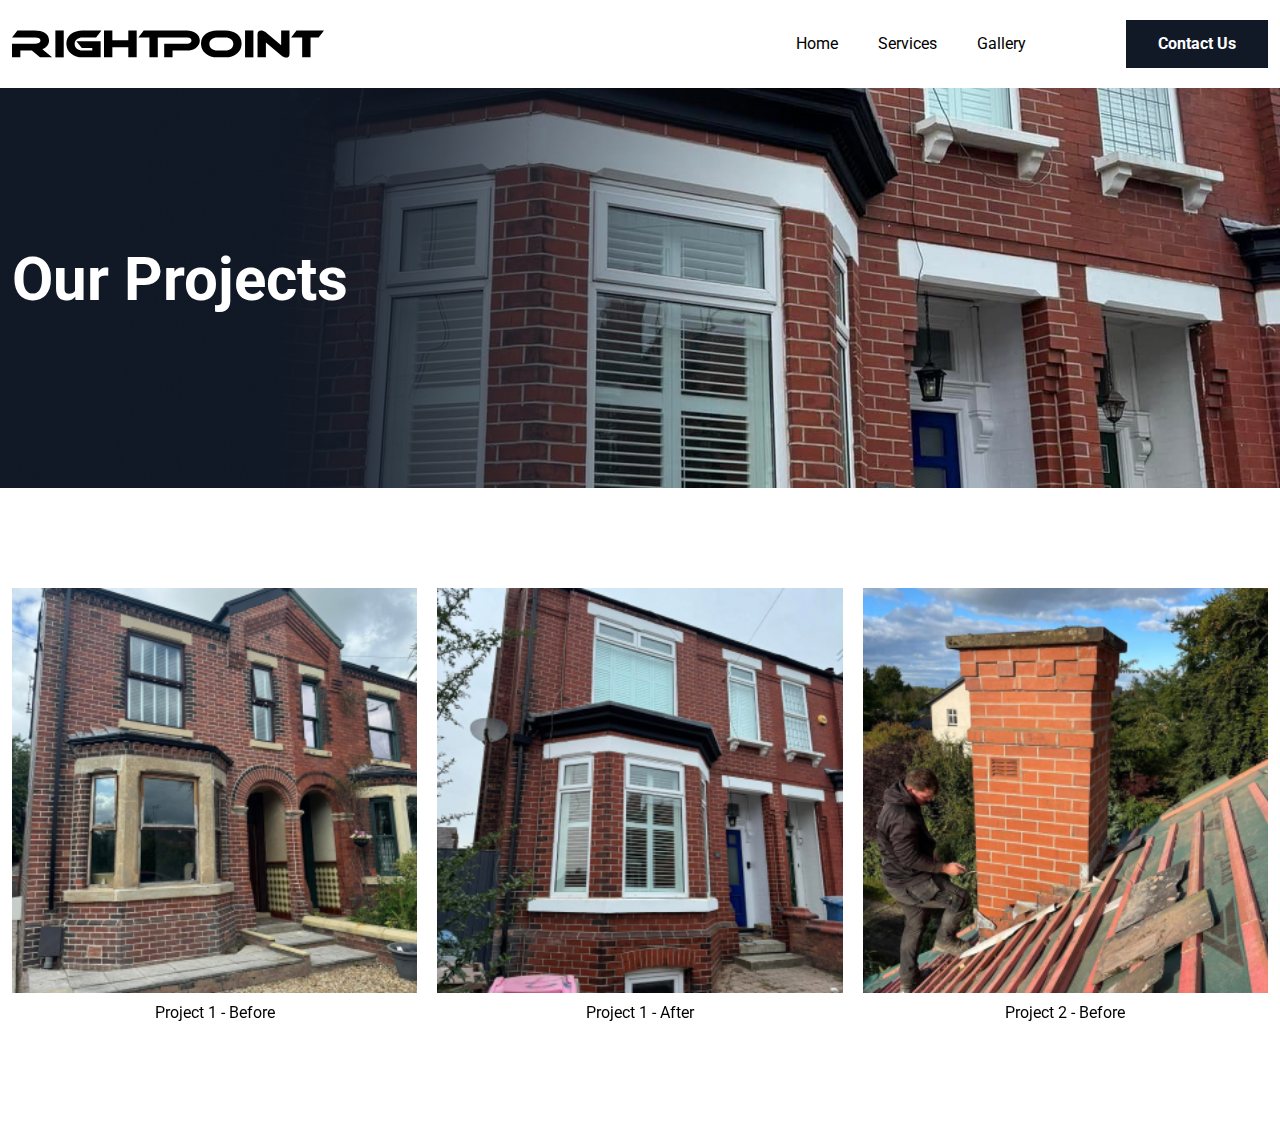
==== gallery.html @ 7f1205d9 "Added gallery page" ====
<!DOCTYPE html>
<html lang="en">

<head>
  <link rel="preconnect" href="https://fonts.googleapis.com">
  <link rel="preconnect" href="https://fonts.gstatic.com" crossorigin>
  <link href="https://fonts.googleapis.com/css2?family=Roboto:wght@400;700&display=swap" rel="stylesheet">

  <meta charset="UTF-8">
  <meta name="viewport" content="width=device-width, initial-scale=1.0">
  <link rel="stylesheet" href="https://cdn.jsdelivr.net/npm/swiper@11/swiper-bundle.min.css" />
  <link href="./output.css" rel="stylesheet">
  <title>Rightpoint</title>
</head>

<body>
  <header class="sticky top-0 bg-white">
    <div class="flex flex-col gap-y-5 md:flex-row justify-between items-center container py-5">
      <div>
        <svg width="312" height="28" viewBox="0 0 312 28" fill="none" xmlns="http://www.w3.org/2000/svg">
          <path
            d="M35.2617 15.734C36.4423 14.2051 37.0328 12.4959 37.0328 10.6058C37.0328 7.24973 35.5658 4.66408 32.6324 2.84879C30.0217 1.25852 26.6154 0.462307 22.414 0.462307H5.44528L0 7.39886H23.1971C26.7029 7.39886 28.4552 8.45616 28.4552 10.5697C28.4552 11.6518 27.8708 12.469 26.7029 13.0224C25.7824 13.4504 24.6141 13.6641 23.1971 13.6641H0V27.351H8.35422V20.6011H19.8407L27.9709 27.351H40.0911L30.3575 19.2586C32.4459 18.4376 34.0805 17.2634 35.2617 15.734Z"
            fill="black" />
          <path d="M43.3729 27.351H51.7269V0.462307H43.3729V27.351Z" fill="black" />
          <path
            d="M64.9104 9.2502C66.4145 8.01578 68.3095 7.39886 70.5974 7.39886H84.098L89.4685 0.462307H70.5974C65.8482 0.462307 61.9576 1.68056 58.9245 4.1171C55.8904 6.55364 54.375 9.73634 54.375 13.6641C54.375 17.5929 55.9093 20.8564 58.9805 23.4539C62.0507 26.0524 65.923 27.351 70.5974 27.351H88.6481V11.2776H64.3699L69.8518 17.9159H80.2941V20.4143H70.5974C68.2852 20.4143 66.3833 19.8221 64.8915 18.6384C63.3998 17.4546 62.6542 15.902 62.6542 13.9812C62.6542 12.0614 63.4057 10.4846 64.9104 9.2502Z"
            fill="black" />
          <path
            d="M116.319 10.3452H100.358V0.462307H92.0035V27.351H100.358V17.2817H116.319V27.351H124.673V0.462307H116.319V10.3452Z"
            fill="black" />
          <path
            d="M183.896 3.14755C181.385 1.35756 178.289 0.462307 174.609 0.462307H159.244H157.716H131.721L126.351 7.39886H137.428V27.351H145.781V7.39886H152.196H153.837H175.393C176.536 7.39886 177.5 7.67556 178.284 8.22898C179.066 8.78293 179.458 9.53822 179.458 10.4938C179.458 11.4504 179.066 12.2181 178.284 12.7968C177.5 13.375 176.536 13.6641 175.393 13.6641H152.196V27.351H160.55V20.6011H174.59C178.29 20.6011 181.393 19.7059 183.901 17.9159C186.508 16.0263 187.812 13.565 187.812 10.5315C187.812 7.49845 186.507 5.03714 183.896 3.14755Z"
            fill="black" />
          <path
            d="M219.067 18.6384C217.577 19.8221 215.679 20.4143 213.37 20.4143H205.29C202.981 20.4143 201.082 19.8221 199.593 18.6384C198.103 17.4546 197.359 15.902 197.359 13.9812C197.359 12.0614 198.103 10.4846 199.593 9.2502C201.082 8.01578 202.981 7.39886 205.29 7.39886H213.37C215.653 7.39886 217.546 8.01578 219.049 9.2502C220.55 10.4846 221.302 12.0614 221.302 13.9812C221.302 15.902 220.557 17.4546 219.067 18.6384ZM225.031 4.1171C221.997 1.68056 218.107 0.462307 213.358 0.462307H205.265C200.516 0.462307 196.619 1.68056 193.574 4.1171C190.528 6.55364 189.005 9.73634 189.005 13.6641C189.005 17.5929 190.54 20.8564 193.61 23.4539C196.681 26.0524 200.566 27.351 205.265 27.351H213.358C218.032 27.351 221.904 26.0524 224.975 23.4539C228.045 20.8564 229.581 17.5929 229.581 13.6641C229.581 9.73634 228.064 6.55364 225.031 4.1171Z"
            fill="black" />
          <path d="M233.049 27.351H241.403V0.462307H233.049V27.351Z" fill="black" />
          <path
            d="M269.15 15.2678L253.412 2.06979C252.118 0.998491 250.713 0.462309 249.197 0.462309C248.028 0.462309 247.128 0.785856 246.493 1.43348C245.859 2.08057 245.542 2.90261 245.542 3.898V27.351H253.897V12.5825L269.635 25.7473C271.076 26.9413 272.593 27.5377 274.184 27.5377C276.397 27.5377 277.503 26.3195 277.503 23.8829V0.462309H269.15V15.2678Z"
            fill="black" />
          <path d="M284.477 0.462307L279.107 7.39886H290.183V27.351H298.537V7.39886H306.592L312 0.462307H284.477Z"
            fill="black" />
        </svg>

      </div>
      <div class="flex justify-between items-center gap-x-5 md:gap-x-[100px]">
        <div class="flex gap-5 md:gap-10">
          <a href="/">Home</a>
          <div class="inline relative group">
            <button class="">Services</button>
            <ul class="bg-rp-blue text-white absolute hidden group-hover:block p-3 [&>li]:mb-2 [&>li:last-child]:mb-0">
              <li>Pointing</li>
              <li>Brickwork</li>
            </ul>
          </div>
          <a href="/gallery.html">Gallery</a>
        </div>
        <div class="grow">
          <button class="button">Contact Us</button>
        </div>
      </div>
    </div>
  </header>
  <main class="mb-[100px]">
    <section class="intro bg-[url('/img/hero.jpg')] bg-cover bg-center bg-no-repeat h-[360px] md:h-[400px]">
      <div class="container text-white flex flex-col justify-center h-full">
        <div class="max-w-[780px]">
          <h1>Our Projects</h1>
        </div>
      </div>
    </section>
    <section class="mt-[100px]">
      <div class="container flex flex-col justify-center h-full">
        <div class="swiper w-full">
          <div class="swiper-wrapper">
            <div class="swiper-slide text-center">
              <img src="./img/gallery/house-1.jpg" alt="">
              <p class="mt-2">Project 1 - Before</p>
            </div>
            <div class="swiper-slide text-center">
              <img src="./img/gallery/house-2.jpg" alt="">
              <p class="mt-2">Project 1 - After</p>
            </div>
            <div class="swiper-slide text-center">
              <img src="./img/gallery/house-3.jpg" alt="">
              <p class="mt-2">Project 2 - Before</p>
            </div>
            <div class="swiper-slide text-center">
              <img src="./img/gallery/house-4.jpg" alt="">
              <p class="mt-2">Project 2 - After</p>
            </div>
          </div>
        </div>
      </div>
    </section>
  </main>
  <script src="https://cdn.jsdelivr.net/npm/swiper@11/swiper-bundle.min.js"></script>
  <script>
    window.addEventListener('DOMContentLoaded', function () {
      const swiper = new Swiper('.swiper', {
        // Optional parameters
        slidesPerView: 3,
        spaceBetween: 20,
        // Navigation arrows
        navigation: {
          nextEl: '.swiper-button-next',
          prevEl: '.swiper-button-prev',
        },
      });
    });
  </script>
</body>

</html>
---- output.css ----
*, ::before, ::after {
  --tw-border-spacing-x: 0;
  --tw-border-spacing-y: 0;
  --tw-translate-x: 0;
  --tw-translate-y: 0;
  --tw-rotate: 0;
  --tw-skew-x: 0;
  --tw-skew-y: 0;
  --tw-scale-x: 1;
  --tw-scale-y: 1;
  --tw-pan-x:  ;
  --tw-pan-y:  ;
  --tw-pinch-zoom:  ;
  --tw-scroll-snap-strictness: proximity;
  --tw-gradient-from-position:  ;
  --tw-gradient-via-position:  ;
  --tw-gradient-to-position:  ;
  --tw-ordinal:  ;
  --tw-slashed-zero:  ;
  --tw-numeric-figure:  ;
  --tw-numeric-spacing:  ;
  --tw-numeric-fraction:  ;
  --tw-ring-inset:  ;
  --tw-ring-offset-width: 0px;
  --tw-ring-offset-color: #fff;
  --tw-ring-color: rgb(59 130 246 / 0.5);
  --tw-ring-offset-shadow: 0 0 #0000;
  --tw-ring-shadow: 0 0 #0000;
  --tw-shadow: 0 0 #0000;
  --tw-shadow-colored: 0 0 #0000;
  --tw-blur:  ;
  --tw-brightness:  ;
  --tw-contrast:  ;
  --tw-grayscale:  ;
  --tw-hue-rotate:  ;
  --tw-invert:  ;
  --tw-saturate:  ;
  --tw-sepia:  ;
  --tw-drop-shadow:  ;
  --tw-backdrop-blur:  ;
  --tw-backdrop-brightness:  ;
  --tw-backdrop-contrast:  ;
  --tw-backdrop-grayscale:  ;
  --tw-backdrop-hue-rotate:  ;
  --tw-backdrop-invert:  ;
  --tw-backdrop-opacity:  ;
  --tw-backdrop-saturate:  ;
  --tw-backdrop-sepia:  ;
  --tw-contain-size:  ;
  --tw-contain-layout:  ;
  --tw-contain-paint:  ;
  --tw-contain-style:  ;
}

::backdrop {
  --tw-border-spacing-x: 0;
  --tw-border-spacing-y: 0;
  --tw-translate-x: 0;
  --tw-translate-y: 0;
  --tw-rotate: 0;
  --tw-skew-x: 0;
  --tw-skew-y: 0;
  --tw-scale-x: 1;
  --tw-scale-y: 1;
  --tw-pan-x:  ;
  --tw-pan-y:  ;
  --tw-pinch-zoom:  ;
  --tw-scroll-snap-strictness: proximity;
  --tw-gradient-from-position:  ;
  --tw-gradient-via-position:  ;
  --tw-gradient-to-position:  ;
  --tw-ordinal:  ;
  --tw-slashed-zero:  ;
  --tw-numeric-figure:  ;
  --tw-numeric-spacing:  ;
  --tw-numeric-fraction:  ;
  --tw-ring-inset:  ;
  --tw-ring-offset-width: 0px;
  --tw-ring-offset-color: #fff;
  --tw-ring-color: rgb(59 130 246 / 0.5);
  --tw-ring-offset-shadow: 0 0 #0000;
  --tw-ring-shadow: 0 0 #0000;
  --tw-shadow: 0 0 #0000;
  --tw-shadow-colored: 0 0 #0000;
  --tw-blur:  ;
  --tw-brightness:  ;
  --tw-contrast:  ;
  --tw-grayscale:  ;
  --tw-hue-rotate:  ;
  --tw-invert:  ;
  --tw-saturate:  ;
  --tw-sepia:  ;
  --tw-drop-shadow:  ;
  --tw-backdrop-blur:  ;
  --tw-backdrop-brightness:  ;
  --tw-backdrop-contrast:  ;
  --tw-backdrop-grayscale:  ;
  --tw-backdrop-hue-rotate:  ;
  --tw-backdrop-invert:  ;
  --tw-backdrop-opacity:  ;
  --tw-backdrop-saturate:  ;
  --tw-backdrop-sepia:  ;
  --tw-contain-size:  ;
  --tw-contain-layout:  ;
  --tw-contain-paint:  ;
  --tw-contain-style:  ;
}

/*
! tailwindcss v3.4.17 | MIT License | https://tailwindcss.com
*/

/*
1. Prevent padding and border from affecting element width. (https://github.com/mozdevs/cssremedy/issues/4)
2. Allow adding a border to an element by just adding a border-width. (https://github.com/tailwindcss/tailwindcss/pull/116)
*/

*,
::before,
::after {
  box-sizing: border-box;
  /* 1 */
  border-width: 0;
  /* 2 */
  border-style: solid;
  /* 2 */
  border-color: #e5e7eb;
  /* 2 */
}

::before,
::after {
  --tw-content: '';
}

/*
1. Use a consistent sensible line-height in all browsers.
2. Prevent adjustments of font size after orientation changes in iOS.
3. Use a more readable tab size.
4. Use the user's configured `sans` font-family by default.
5. Use the user's configured `sans` font-feature-settings by default.
6. Use the user's configured `sans` font-variation-settings by default.
7. Disable tap highlights on iOS
*/

html,
:host {
  line-height: 1.5;
  /* 1 */
  -webkit-text-size-adjust: 100%;
  /* 2 */
  -moz-tab-size: 4;
  /* 3 */
  -o-tab-size: 4;
     tab-size: 4;
  /* 3 */
  font-family: ui-sans-serif, system-ui, sans-serif, "Apple Color Emoji", "Segoe UI Emoji", "Segoe UI Symbol", "Noto Color Emoji";
  /* 4 */
  font-feature-settings: normal;
  /* 5 */
  font-variation-settings: normal;
  /* 6 */
  -webkit-tap-highlight-color: transparent;
  /* 7 */
}

/*
1. Remove the margin in all browsers.
2. Inherit line-height from `html` so users can set them as a class directly on the `html` element.
*/

body {
  margin: 0;
  /* 1 */
  line-height: inherit;
  /* 2 */
}

/*
1. Add the correct height in Firefox.
2. Correct the inheritance of border color in Firefox. (https://bugzilla.mozilla.org/show_bug.cgi?id=190655)
3. Ensure horizontal rules are visible by default.
*/

hr {
  height: 0;
  /* 1 */
  color: inherit;
  /* 2 */
  border-top-width: 1px;
  /* 3 */
}

/*
Add the correct text decoration in Chrome, Edge, and Safari.
*/

abbr:where([title]) {
  -webkit-text-decoration: underline dotted;
          text-decoration: underline dotted;
}

/*
Remove the default font size and weight for headings.
*/

h1,
h2,
h3,
h4,
h5,
h6 {
  font-size: inherit;
  font-weight: inherit;
}

/*
Reset links to optimize for opt-in styling instead of opt-out.
*/

a {
  color: inherit;
  text-decoration: inherit;
}

/*
Add the correct font weight in Edge and Safari.
*/

b,
strong {
  font-weight: bolder;
}

/*
1. Use the user's configured `mono` font-family by default.
2. Use the user's configured `mono` font-feature-settings by default.
3. Use the user's configured `mono` font-variation-settings by default.
4. Correct the odd `em` font sizing in all browsers.
*/

code,
kbd,
samp,
pre {
  font-family: ui-monospace, SFMono-Regular, Menlo, Monaco, Consolas, "Liberation Mono", "Courier New", monospace;
  /* 1 */
  font-feature-settings: normal;
  /* 2 */
  font-variation-settings: normal;
  /* 3 */
  font-size: 1em;
  /* 4 */
}

/*
Add the correct font size in all browsers.
*/

small {
  font-size: 80%;
}

/*
Prevent `sub` and `sup` elements from affecting the line height in all browsers.
*/

sub,
sup {
  font-size: 75%;
  line-height: 0;
  position: relative;
  vertical-align: baseline;
}

sub {
  bottom: -0.25em;
}

sup {
  top: -0.5em;
}

/*
1. Remove text indentation from table contents in Chrome and Safari. (https://bugs.chromium.org/p/chromium/issues/detail?id=999088, https://bugs.webkit.org/show_bug.cgi?id=201297)
2. Correct table border color inheritance in all Chrome and Safari. (https://bugs.chromium.org/p/chromium/issues/detail?id=935729, https://bugs.webkit.org/show_bug.cgi?id=195016)
3. Remove gaps between table borders by default.
*/

table {
  text-indent: 0;
  /* 1 */
  border-color: inherit;
  /* 2 */
  border-collapse: collapse;
  /* 3 */
}

/*
1. Change the font styles in all browsers.
2. Remove the margin in Firefox and Safari.
3. Remove default padding in all browsers.
*/

button,
input,
optgroup,
select,
textarea {
  font-family: inherit;
  /* 1 */
  font-feature-settings: inherit;
  /* 1 */
  font-variation-settings: inherit;
  /* 1 */
  font-size: 100%;
  /* 1 */
  font-weight: inherit;
  /* 1 */
  line-height: inherit;
  /* 1 */
  letter-spacing: inherit;
  /* 1 */
  color: inherit;
  /* 1 */
  margin: 0;
  /* 2 */
  padding: 0;
  /* 3 */
}

/*
Remove the inheritance of text transform in Edge and Firefox.
*/

button,
select {
  text-transform: none;
}

/*
1. Correct the inability to style clickable types in iOS and Safari.
2. Remove default button styles.
*/

button,
input:where([type='button']),
input:where([type='reset']),
input:where([type='submit']) {
  -webkit-appearance: button;
  /* 1 */
  background-color: transparent;
  /* 2 */
  background-image: none;
  /* 2 */
}

/*
Use the modern Firefox focus style for all focusable elements.
*/

:-moz-focusring {
  outline: auto;
}

/*
Remove the additional `:invalid` styles in Firefox. (https://github.com/mozilla/gecko-dev/blob/2f9eacd9d3d995c937b4251a5557d95d494c9be1/layout/style/res/forms.css#L728-L737)
*/

:-moz-ui-invalid {
  box-shadow: none;
}

/*
Add the correct vertical alignment in Chrome and Firefox.
*/

progress {
  vertical-align: baseline;
}

/*
Correct the cursor style of increment and decrement buttons in Safari.
*/

::-webkit-inner-spin-button,
::-webkit-outer-spin-button {
  height: auto;
}

/*
1. Correct the odd appearance in Chrome and Safari.
2. Correct the outline style in Safari.
*/

[type='search'] {
  -webkit-appearance: textfield;
  /* 1 */
  outline-offset: -2px;
  /* 2 */
}

/*
Remove the inner padding in Chrome and Safari on macOS.
*/

::-webkit-search-decoration {
  -webkit-appearance: none;
}

/*
1. Correct the inability to style clickable types in iOS and Safari.
2. Change font properties to `inherit` in Safari.
*/

::-webkit-file-upload-button {
  -webkit-appearance: button;
  /* 1 */
  font: inherit;
  /* 2 */
}

/*
Add the correct display in Chrome and Safari.
*/

summary {
  display: list-item;
}

/*
Removes the default spacing and border for appropriate elements.
*/

blockquote,
dl,
dd,
h1,
h2,
h3,
h4,
h5,
h6,
hr,
figure,
p,
pre {
  margin: 0;
}

fieldset {
  margin: 0;
  padding: 0;
}

legend {
  padding: 0;
}

ol,
ul,
menu {
  list-style: none;
  margin: 0;
  padding: 0;
}

/*
Reset default styling for dialogs.
*/

dialog {
  padding: 0;
}

/*
Prevent resizing textareas horizontally by default.
*/

textarea {
  resize: vertical;
}

/*
1. Reset the default placeholder opacity in Firefox. (https://github.com/tailwindlabs/tailwindcss/issues/3300)
2. Set the default placeholder color to the user's configured gray 400 color.
*/

input::-moz-placeholder, textarea::-moz-placeholder {
  opacity: 1;
  /* 1 */
  color: #9ca3af;
  /* 2 */
}

input::placeholder,
textarea::placeholder {
  opacity: 1;
  /* 1 */
  color: #9ca3af;
  /* 2 */
}

/*
Set the default cursor for buttons.
*/

button,
[role="button"] {
  cursor: pointer;
}

/*
Make sure disabled buttons don't get the pointer cursor.
*/

:disabled {
  cursor: default;
}

/*
1. Make replaced elements `display: block` by default. (https://github.com/mozdevs/cssremedy/issues/14)
2. Add `vertical-align: middle` to align replaced elements more sensibly by default. (https://github.com/jensimmons/cssremedy/issues/14#issuecomment-634934210)
   This can trigger a poorly considered lint error in some tools but is included by design.
*/

img,
svg,
video,
canvas,
audio,
iframe,
embed,
object {
  display: block;
  /* 1 */
  vertical-align: middle;
  /* 2 */
}

/*
Constrain images and videos to the parent width and preserve their intrinsic aspect ratio. (https://github.com/mozdevs/cssremedy/issues/14)
*/

img,
video {
  max-width: 100%;
  height: auto;
}

/* Make elements with the HTML hidden attribute stay hidden by default */

[hidden]:where(:not([hidden="until-found"])) {
  display: none;
}

html,
  body{
  font-family: 'Roboto', sans-serif;
}

h1 {
  margin-bottom: 1rem;
  font-size: 30px;
  font-weight: 700;
}

@media (min-width: 990px) {
  h1 {
    font-size: 60px;
  }
}

h2 {
  margin-bottom: 1rem;
  font-weight: 700;
}

@media (min-width: 990px) {
  h2 {
    font-size: 49px;
  }
}

p {
  margin-bottom: 1rem;
}

p:last-child {
  margin-bottom: 0px;
}

img {
  height: 100%;
  width: 100%;
  -o-object-fit: cover;
     object-fit: cover;
}

.button {
  display: inline-block;
  --tw-bg-opacity: 1;
  background-color: rgb(17 25 38 / var(--tw-bg-opacity, 1));
  padding-top: 0.75rem;
  padding-bottom: 0.75rem;
  padding-left: 2rem;
  padding-right: 2rem;
  font-weight: 700;
  --tw-text-opacity: 1;
  color: rgb(255 255 255 / var(--tw-text-opacity, 1));
}

section:not(.intro) {
  margin-bottom: 2rem;
}

@media (min-width: 990px) {
  section:not(.intro) {
    margin-bottom: 100px;
  }
}

section:not(.intro):last-child {
  margin-bottom: 0px;
}

.container {
  margin-left: auto;
  margin-right: auto;
  max-width: 1440px;
  padding-left: 0.75rem;
  padding-right: 0.75rem;
}

.absolute {
  position: absolute;
}

.relative {
  position: relative;
}

.sticky {
  position: sticky;
}

.top-0 {
  top: 0px;
}

.col-span-12 {
  grid-column: span 12 / span 12;
}

.col-span-6 {
  grid-column: span 6 / span 6;
}

.mx-auto {
  margin-left: auto;
  margin-right: auto;
}

.mb-10 {
  margin-bottom: 2.5rem;
}

.mb-5 {
  margin-bottom: 1.25rem;
}

.mt-8 {
  margin-top: 2rem;
}

.mt-\[100px\] {
  margin-top: 100px;
}

.mb-\[100px\] {
  margin-bottom: 100px;
}

.mt-2 {
  margin-top: 0.5rem;
}

.inline {
  display: inline;
}

.flex {
  display: flex;
}

.grid {
  display: grid;
}

.hidden {
  display: none;
}

.h-\[360px\] {
  height: 360px;
}

.h-full {
  height: 100%;
}

.w-\[70\%\] {
  width: 70%;
}

.w-full {
  width: 100%;
}

.max-w-\[780px\] {
  max-width: 780px;
}

.max-w-\[787px\] {
  max-width: 787px;
}

.shrink-0 {
  flex-shrink: 0;
}

.grow {
  flex-grow: 1;
}

.grid-cols-12 {
  grid-template-columns: repeat(12, minmax(0, 1fr));
}

.grid-cols-subgrid {
  grid-template-columns: subgrid;
}

.flex-col {
  flex-direction: column;
}

.items-center {
  align-items: center;
}

.justify-center {
  justify-content: center;
}

.justify-between {
  justify-content: space-between;
}

.gap-2 {
  gap: 0.5rem;
}

.gap-5 {
  gap: 1.25rem;
}

.gap-6 {
  gap: 1.5rem;
}

.gap-x-5 {
  -moz-column-gap: 1.25rem;
       column-gap: 1.25rem;
}

.gap-y-5 {
  row-gap: 1.25rem;
}

.overflow-x-scroll {
  overflow-x: scroll;
}

.bg-rp-blue {
  --tw-bg-opacity: 1;
  background-color: rgb(17 25 38 / var(--tw-bg-opacity, 1));
}

.bg-slate-50 {
  --tw-bg-opacity: 1;
  background-color: rgb(248 250 252 / var(--tw-bg-opacity, 1));
}

.bg-white {
  --tw-bg-opacity: 1;
  background-color: rgb(255 255 255 / var(--tw-bg-opacity, 1));
}

.bg-\[url\(\'\/img\/hero\.jpg\'\)\] {
  background-image: url('/img/hero.jpg');
}

.bg-cover {
  background-size: cover;
}

.bg-center {
  background-position: center;
}

.bg-no-repeat {
  background-repeat: no-repeat;
}

.p-10 {
  padding: 2.5rem;
}

.p-3 {
  padding: 0.75rem;
}

.px-0 {
  padding-left: 0px;
  padding-right: 0px;
}

.py-5 {
  padding-top: 1.25rem;
  padding-bottom: 1.25rem;
}

.py-6 {
  padding-top: 1.5rem;
  padding-bottom: 1.5rem;
}

.px-4 {
  padding-left: 1rem;
  padding-right: 1rem;
}

.text-center {
  text-align: center;
}

.font-bold {
  font-weight: 700;
}

.font-normal {
  font-weight: 400;
}

.text-white {
  --tw-text-opacity: 1;
  color: rgb(255 255 255 / var(--tw-text-opacity, 1));
}

.group:hover .group-hover\:block {
  display: block;
}

.peer:hover ~ .peer-hover\:block {
  display: block;
}

@media (min-width: 990px) {
  .md\:col-span-3 {
    grid-column: span 3 / span 3;
  }

  .md\:col-span-4 {
    grid-column: span 4 / span 4;
  }

  .md\:col-span-6 {
    grid-column: span 6 / span 6;
  }

  .md\:-mt-\[150px\] {
    margin-top: -150px;
  }

  .md\:block {
    display: block;
  }

  .md\:grid {
    display: grid;
  }

  .md\:h-\[860px\] {
    height: 860px;
  }

  .md\:h-\[400px\] {
    height: 400px;
  }

  .md\:w-auto {
    width: auto;
  }

  .md\:flex-row {
    flex-direction: row;
  }

  .md\:gap-10 {
    gap: 2.5rem;
  }

  .md\:gap-x-\[100px\] {
    -moz-column-gap: 100px;
         column-gap: 100px;
  }

  .md\:px-3 {
    padding-left: 0.75rem;
    padding-right: 0.75rem;
  }

  .md\:py-0 {
    padding-top: 0px;
    padding-bottom: 0px;
  }

  .md\:py-\[50px\] {
    padding-top: 50px;
    padding-bottom: 50px;
  }
}

.\[\&\>li\:last-child\]\:mb-0>li:last-child {
  margin-bottom: 0px;
}

.\[\&\>li\]\:mb-2>li {
  margin-bottom: 0.5rem;
}
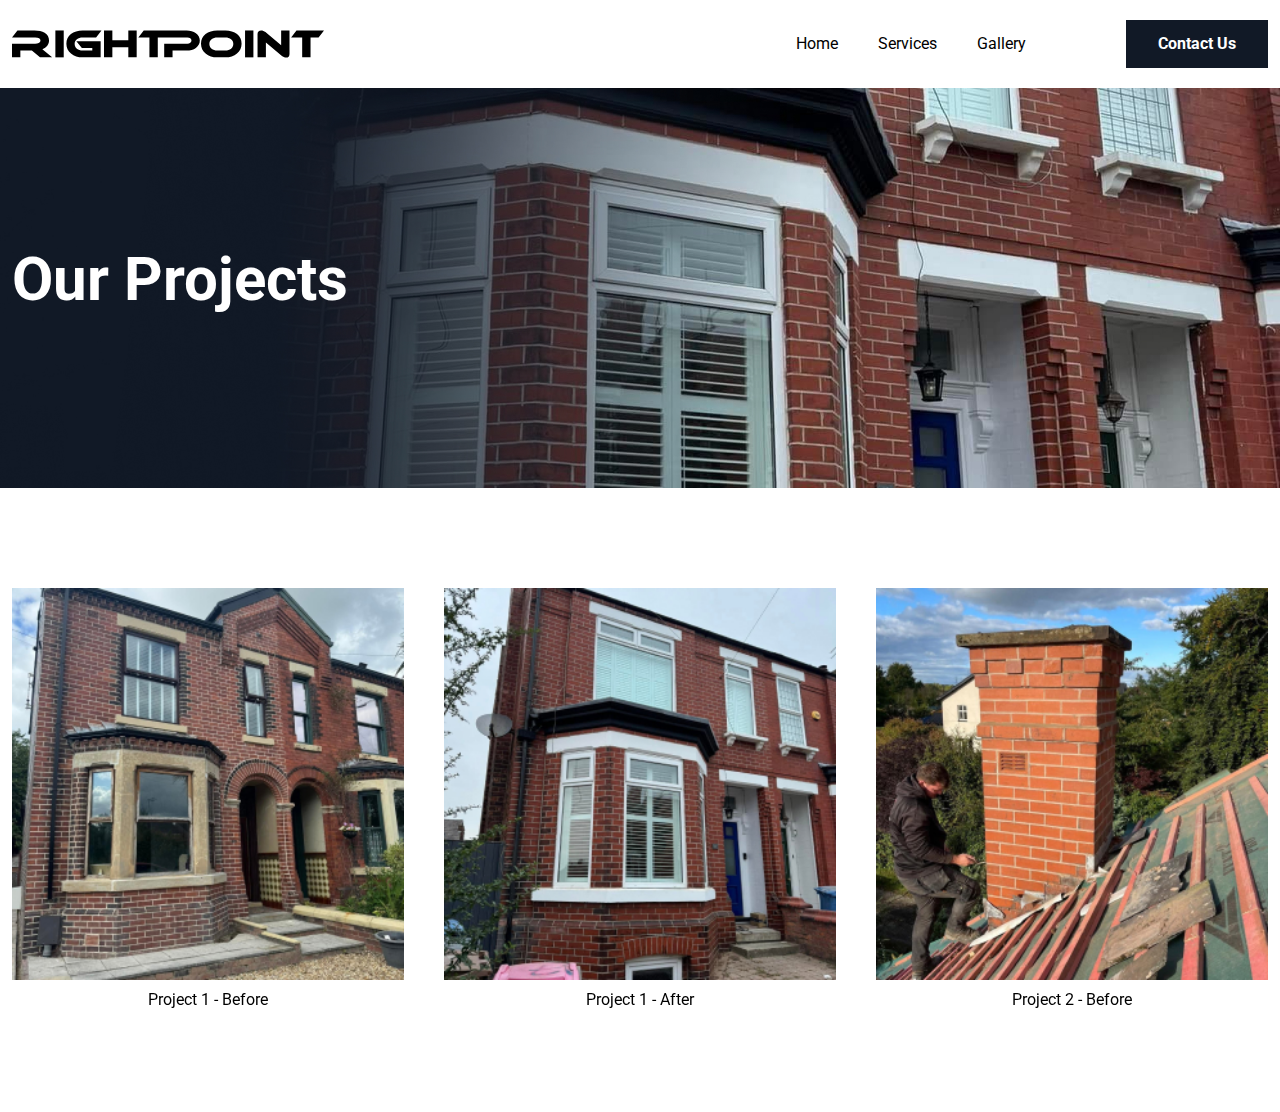
==== commit fc260fef: "Small responsive changes." ====
--- a/gallery.html
+++ b/gallery.html
@@ -61,15 +61,15 @@
       </div>
     </div>
   </header>
-  <main class="mb-[100px]">
-    <section class="intro bg-[url('/img/hero.jpg')] bg-cover bg-center bg-no-repeat h-[360px] md:h-[400px]">
+  <main class="pb-[30px] md:pb-[100px]">
+    <section class="intro bg-[url('/img/hero.jpg')] bg-cover bg-center bg-no-repeat h-[250px] md:h-[400px]">
       <div class="container text-white flex flex-col justify-center h-full">
         <div class="max-w-[780px]">
           <h1>Our Projects</h1>
         </div>
       </div>
     </section>
-    <section class="mt-[100px]">
+    <section class="mt-[30px] md:mt-[100px]">
       <div class="container flex flex-col justify-center h-full">
         <div class="swiper w-full">
           <div class="swiper-wrapper">
@@ -99,13 +99,20 @@
     window.addEventListener('DOMContentLoaded', function () {
       const swiper = new Swiper('.swiper', {
         // Optional parameters
-        slidesPerView: 3,
+        slidesPerView: 1.5,
         spaceBetween: 20,
         // Navigation arrows
         navigation: {
           nextEl: '.swiper-button-next',
           prevEl: '.swiper-button-prev',
         },
+        breakpoints: {
+          // when window width is >= 640px
+          990: {
+            slidesPerView: 3,
+            spaceBetween: 40
+          }
+        }
       });
     });
   </script>
--- a/output.css
+++ b/output.css
@@ -601,13 +601,19 @@
   display: inline-block;
   --tw-bg-opacity: 1;
   background-color: rgb(17 25 38 / var(--tw-bg-opacity, 1));
-  padding-top: 0.75rem;
-  padding-bottom: 0.75rem;
-  padding-left: 2rem;
-  padding-right: 2rem;
+  padding: 10px;
   font-weight: 700;
   --tw-text-opacity: 1;
   color: rgb(255 255 255 / var(--tw-text-opacity, 1));
+}
+
+@media (min-width: 990px) {
+  .button {
+    padding-top: 0.75rem;
+    padding-bottom: 0.75rem;
+    padding-left: 2rem;
+    padding-right: 2rem;
+  }
 }
 
 section:not(.intro) {
@@ -669,20 +675,16 @@
   margin-bottom: 1.25rem;
 }
 
+.mt-2 {
+  margin-top: 0.5rem;
+}
+
 .mt-8 {
   margin-top: 2rem;
 }
 
-.mt-\[100px\] {
-  margin-top: 100px;
-}
-
-.mb-\[100px\] {
-  margin-bottom: 100px;
-}
-
-.mt-2 {
-  margin-top: 0.5rem;
+.mt-\[30px\] {
+  margin-top: 30px;
 }
 
 .inline {
@@ -699,6 +701,10 @@
 
 .hidden {
   display: none;
+}
+
+.h-\[250px\] {
+  height: 250px;
 }
 
 .h-\[360px\] {
@@ -836,9 +842,8 @@
   padding-bottom: 1.5rem;
 }
 
-.px-4 {
-  padding-left: 1rem;
-  padding-right: 1rem;
+.pb-\[30px\] {
+  padding-bottom: 30px;
 }
 
 .text-center {
@@ -862,10 +867,6 @@
   display: block;
 }
 
-.peer:hover ~ .peer-hover\:block {
-  display: block;
-}
-
 @media (min-width: 990px) {
   .md\:col-span-3 {
     grid-column: span 3 / span 3;
@@ -883,6 +884,10 @@
     margin-top: -150px;
   }
 
+  .md\:mt-\[100px\] {
+    margin-top: 100px;
+  }
+
   .md\:block {
     display: block;
   }
@@ -891,12 +896,12 @@
     display: grid;
   }
 
+  .md\:h-\[400px\] {
+    height: 400px;
+  }
+
   .md\:h-\[860px\] {
     height: 860px;
-  }
-
-  .md\:h-\[400px\] {
-    height: 400px;
   }
 
   .md\:w-auto {
@@ -930,6 +935,10 @@
     padding-top: 50px;
     padding-bottom: 50px;
   }
+
+  .md\:pb-\[100px\] {
+    padding-bottom: 100px;
+  }
 }
 
 .\[\&\>li\:last-child\]\:mb-0>li:last-child {
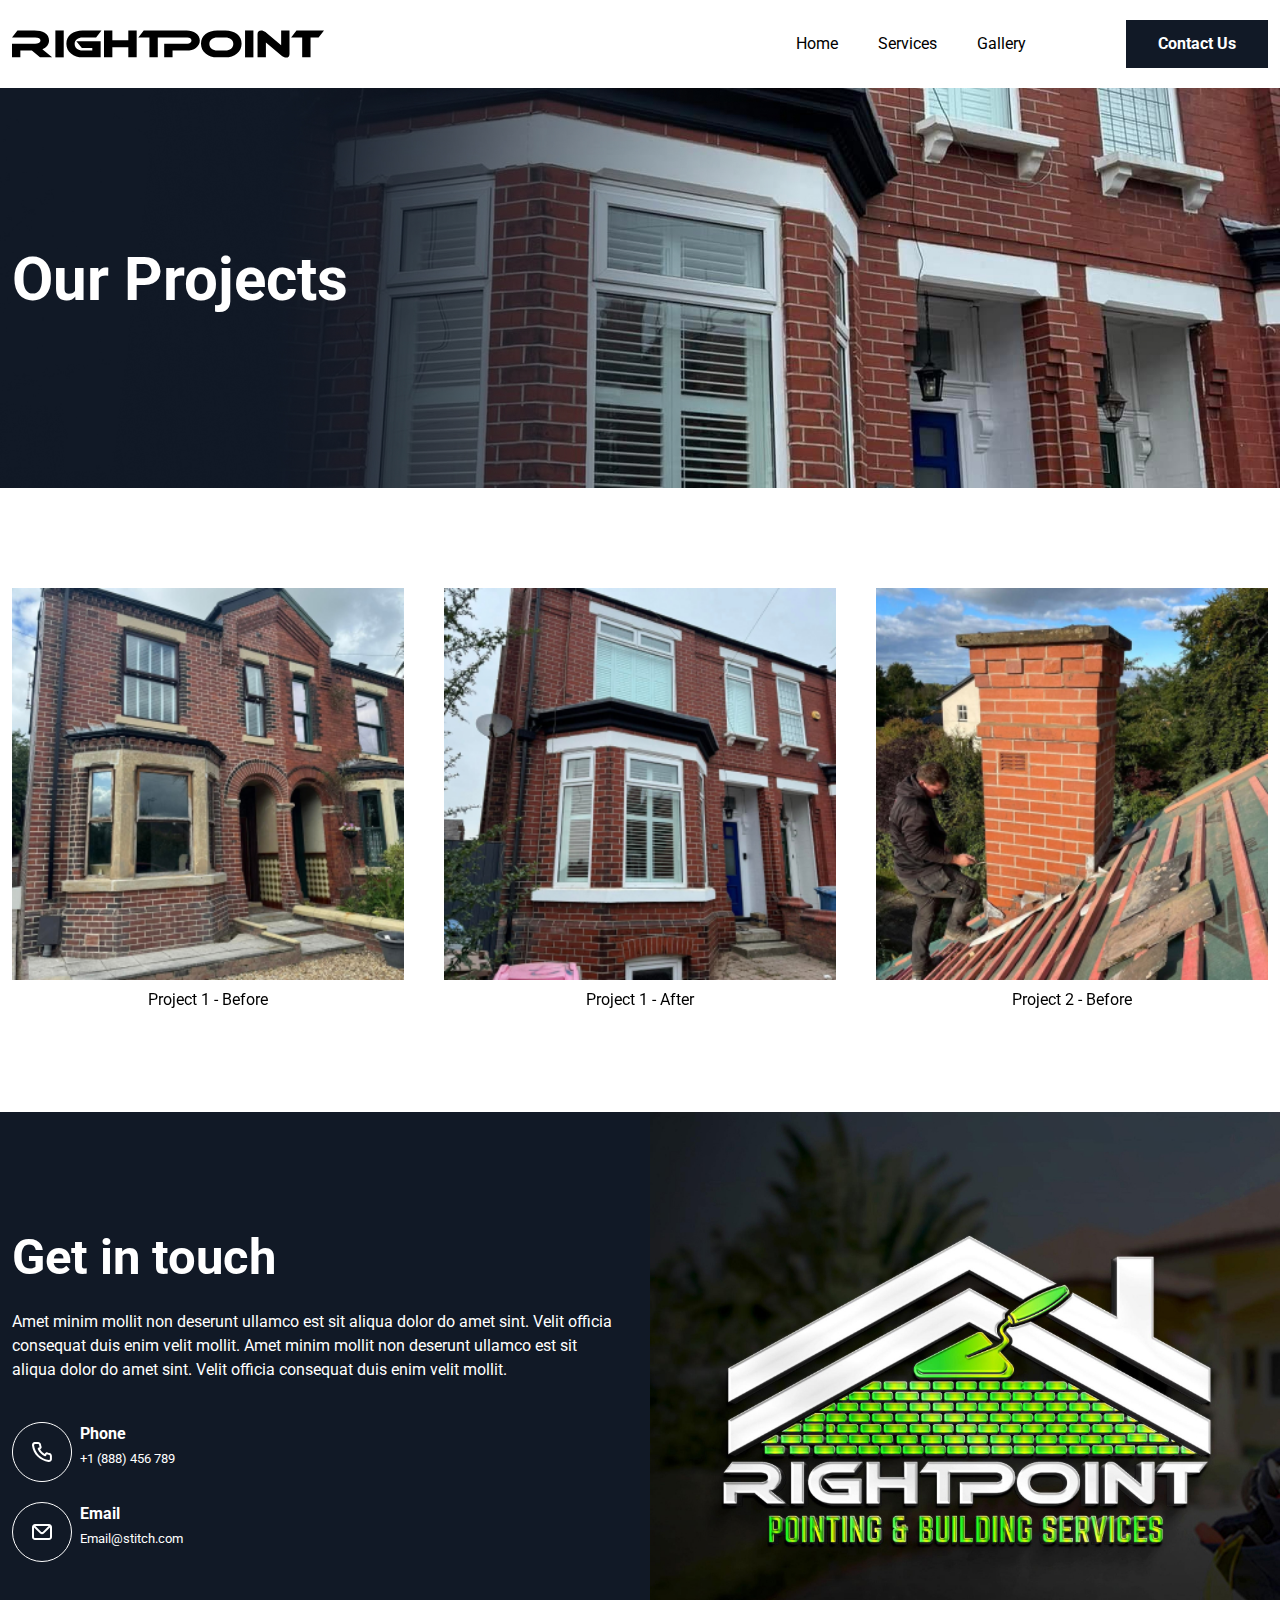
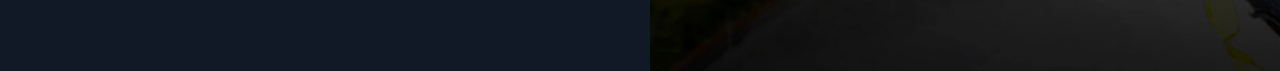
==== commit d0c7366e: "Updates" ====
--- a/gallery.html
+++ b/gallery.html
@@ -14,7 +14,7 @@
 </head>
 
 <body>
-  <header class="sticky top-0 bg-white">
+  <header class="sticky top-0 bg-white z-10">
     <div class="flex flex-col gap-y-5 md:flex-row justify-between items-center container py-5">
       <div>
         <svg width="312" height="28" viewBox="0 0 312 28" fill="none" xmlns="http://www.w3.org/2000/svg">
@@ -56,12 +56,12 @@
           <a href="/gallery.html">Gallery</a>
         </div>
         <div class="grow">
-          <button class="button">Contact Us</button>
+          <a href="#contact-us" class="button">Contact Us</a>
         </div>
       </div>
     </div>
   </header>
-  <main class="pb-[30px] md:pb-[100px]">
+  <main>
     <section class="intro bg-[url('/img/hero.jpg')] bg-cover bg-center bg-no-repeat h-[250px] md:h-[400px]">
       <div class="container text-white flex flex-col justify-center h-full">
         <div class="max-w-[780px]">
@@ -93,6 +93,59 @@
         </div>
       </div>
     </section>
+    <div class="anchor" id="contact-us"></div>
+    <section class="bg-rp-blue">
+      <div class="container px-0 grid grid-cols-12 gap-5 items-center text-white">
+        <div class="col-span-12 md:col-span-6 p-10 md:py-0 md:px-3">
+          <div class="mb-10">
+            <h2>Get in touch</h2>
+            <p>Amet minim mollit non deserunt ullamco est sit aliqua dolor do amet sint. Velit officia consequat duis
+              enim velit mollit. Amet minim mollit non deserunt ullamco est sit aliqua dolor do amet sint. Velit officia
+              consequat duis enim velit mollit.</p>
+          </div>
+
+          <div class="flex gap-2 mb-5">
+            <div>
+              <svg width="60" height="60" viewBox="0 0 60 60" fill="none" xmlns="http://www.w3.org/2000/svg">
+                <g clip-path="url(#clip0_6_1483)">
+                  <path
+                    d="M59.5 30C59.5 13.7076 46.2924 0.5 30 0.5C13.7076 0.5 0.5 13.7076 0.5 30C0.5 46.2924 13.7076 59.5 30 59.5C46.2924 59.5 59.5 46.2924 59.5 30Z"
+                    stroke="white" />
+                  <path
+                    d="M37.44 31.0001C37.22 31.0001 36.99 30.9301 36.77 30.8801C36.3245 30.7819 35.8866 30.6516 35.46 30.4901C34.9961 30.3213 34.4861 30.3301 34.0283 30.5147C33.5704 30.6993 33.1971 31.0467 32.98 31.4901L32.76 31.9401C31.786 31.3983 30.891 30.7253 30.1 29.9401C29.3147 29.1491 28.6418 28.2541 28.1 27.2801L28.52 27.0001C28.9633 26.783 29.3108 26.4096 29.4954 25.9518C29.68 25.494 29.6888 24.984 29.52 24.5201C29.3612 24.0925 29.2309 23.6549 29.13 23.2101C29.08 22.9901 29.04 22.7601 29.01 22.5301C28.8885 21.8257 28.5196 21.1878 27.9696 20.7313C27.4196 20.2748 26.7247 20.0297 26.01 20.0401H23.01C22.579 20.0361 22.1522 20.1249 21.7587 20.3006C21.3651 20.4764 21.0141 20.7348 20.7294 21.0584C20.4447 21.382 20.2331 21.7631 20.109 22.1758C19.9848 22.5885 19.9511 23.0232 20.01 23.4501C20.5427 27.6395 22.456 31.532 25.4476 34.5127C28.4393 37.4935 32.3387 39.3926 36.53 39.9101H36.91C37.6474 39.9112 38.3594 39.6406 38.91 39.1501C39.2263 38.8671 39.4791 38.5203 39.6514 38.1324C39.8238 37.7446 39.9119 37.3245 39.91 36.9001V33.9001C39.8977 33.2055 39.6448 32.5367 39.1943 32.0078C38.7439 31.4789 38.1238 31.1227 37.44 31.0001ZM37.94 37.0001C37.9398 37.1421 37.9094 37.2824 37.8508 37.4117C37.7921 37.541 37.7066 37.6564 37.6 37.7501C37.4886 37.8471 37.358 37.9195 37.2167 37.9626C37.0754 38.0057 36.9266 38.0185 36.78 38.0001C33.0349 37.5199 29.5562 35.8066 26.8927 33.1304C24.2292 30.4542 22.5324 26.9674 22.07 23.2201C22.0541 23.0736 22.068 22.9254 22.111 22.7845C22.1539 22.6436 22.225 22.5128 22.32 22.4001C22.4137 22.2934 22.529 22.2079 22.6584 22.1493C22.7877 22.0907 22.928 22.0603 23.07 22.0601H26.07C26.3025 22.0549 26.5296 22.131 26.7121 22.2752C26.8946 22.4194 27.0212 22.6227 27.07 22.8501C27.11 23.1234 27.16 23.3934 27.22 23.6601C27.3355 24.1872 27.4892 24.7053 27.68 25.2101L26.28 25.8601C26.1603 25.915 26.0526 25.9931 25.9631 26.0897C25.8737 26.1864 25.8042 26.2997 25.7586 26.4233C25.7131 26.5469 25.6925 26.6782 25.6978 26.8098C25.7032 26.9414 25.7345 27.0707 25.79 27.1901C27.2292 30.2729 29.7072 32.7509 32.79 34.1901C33.0334 34.2901 33.3065 34.2901 33.55 34.1901C33.6747 34.1455 33.7893 34.0766 33.8871 33.9873C33.985 33.898 34.0641 33.7902 34.12 33.6701L34.74 32.2701C35.2569 32.455 35.7846 32.6086 36.32 32.7301C36.5866 32.7901 36.8566 32.8401 37.13 32.8801C37.3574 32.9289 37.5607 33.0554 37.7049 33.238C37.8491 33.4205 37.9252 33.6476 37.92 33.8801L37.94 37.0001Z"
+                    fill="white" />
+                </g>
+                <defs>
+                  <clipPath id="clip0_6_1483">
+                    <rect width="60" height="60" fill="white" />
+                  </clipPath>
+                </defs>
+              </svg>
+
+            </div>
+            <div>
+              <p class="font-bold">Phone</br><small class="font-normal">+1 (888) 456 789</small></p>
+            </div>
+          </div>
+          <div class="flex gap-2">
+            <div>
+              <svg width="60" height="60" viewBox="0 0 60 60" fill="none" xmlns="http://www.w3.org/2000/svg">
+                <rect x="0.5" y="0.5" width="59" height="59" rx="29.5" stroke="white" />
+                <path
+                  d="M37 22H23C22.2044 22 21.4413 22.3161 20.8787 22.8787C20.3161 23.4413 20 24.2044 20 25V35C20 35.7956 20.3161 36.5587 20.8787 37.1213C21.4413 37.6839 22.2044 38 23 38H37C37.7956 38 38.5587 37.6839 39.1213 37.1213C39.6839 36.5587 40 35.7956 40 35V25C40 24.2044 39.6839 23.4413 39.1213 22.8787C38.5587 22.3161 37.7956 22 37 22ZM36.59 24L30.71 29.88C30.617 29.9737 30.5064 30.0481 30.3846 30.0989C30.2627 30.1497 30.132 30.1758 30 30.1758C29.868 30.1758 29.7373 30.1497 29.6154 30.0989C29.4936 30.0481 29.383 29.9737 29.29 29.88L23.41 24H36.59ZM38 35C38 35.2652 37.8946 35.5196 37.7071 35.7071C37.5196 35.8946 37.2652 36 37 36H23C22.7348 36 22.4804 35.8946 22.2929 35.7071C22.1054 35.5196 22 35.2652 22 35V25.41L27.88 31.29C28.4425 31.8518 29.205 32.1674 30 32.1674C30.795 32.1674 31.5575 31.8518 32.12 31.29L38 25.41V35Z"
+                  fill="white" />
+              </svg>
+            </div>
+            <div>
+              <p class="font-bold">Email</br><small class="font-normal">Email@stitch.com</small></p>
+            </div>
+          </div>
+        </div>
+        <div class="col-span-12 md:col-span-6">
+          <img src="./img/rp-logo-full.jpg" alt="">
+        </div>
+      </div>
+    </section>
   </main>
   <script src="https://cdn.jsdelivr.net/npm/swiper@11/swiper-bundle.min.js"></script>
   <script>
--- a/output.css
+++ b/output.css
@@ -559,6 +559,13 @@
   font-family: 'Roboto', sans-serif;
 }
 
+div.anchor {
+  display: block;
+  position: relative;
+  top: -250px;
+  visibility: hidden;
+}
+
 h1 {
   margin-bottom: 1rem;
   font-size: 30px;
@@ -654,6 +661,10 @@
   top: 0px;
 }
 
+.z-10 {
+  z-index: 10;
+}
+
 .col-span-12 {
   grid-column: span 12 / span 12;
 }
@@ -842,10 +853,6 @@
   padding-bottom: 1.5rem;
 }
 
-.pb-\[30px\] {
-  padding-bottom: 30px;
-}
-
 .text-center {
   text-align: center;
 }
@@ -935,10 +942,6 @@
     padding-top: 50px;
     padding-bottom: 50px;
   }
-
-  .md\:pb-\[100px\] {
-    padding-bottom: 100px;
-  }
 }
 
 .\[\&\>li\:last-child\]\:mb-0>li:last-child {
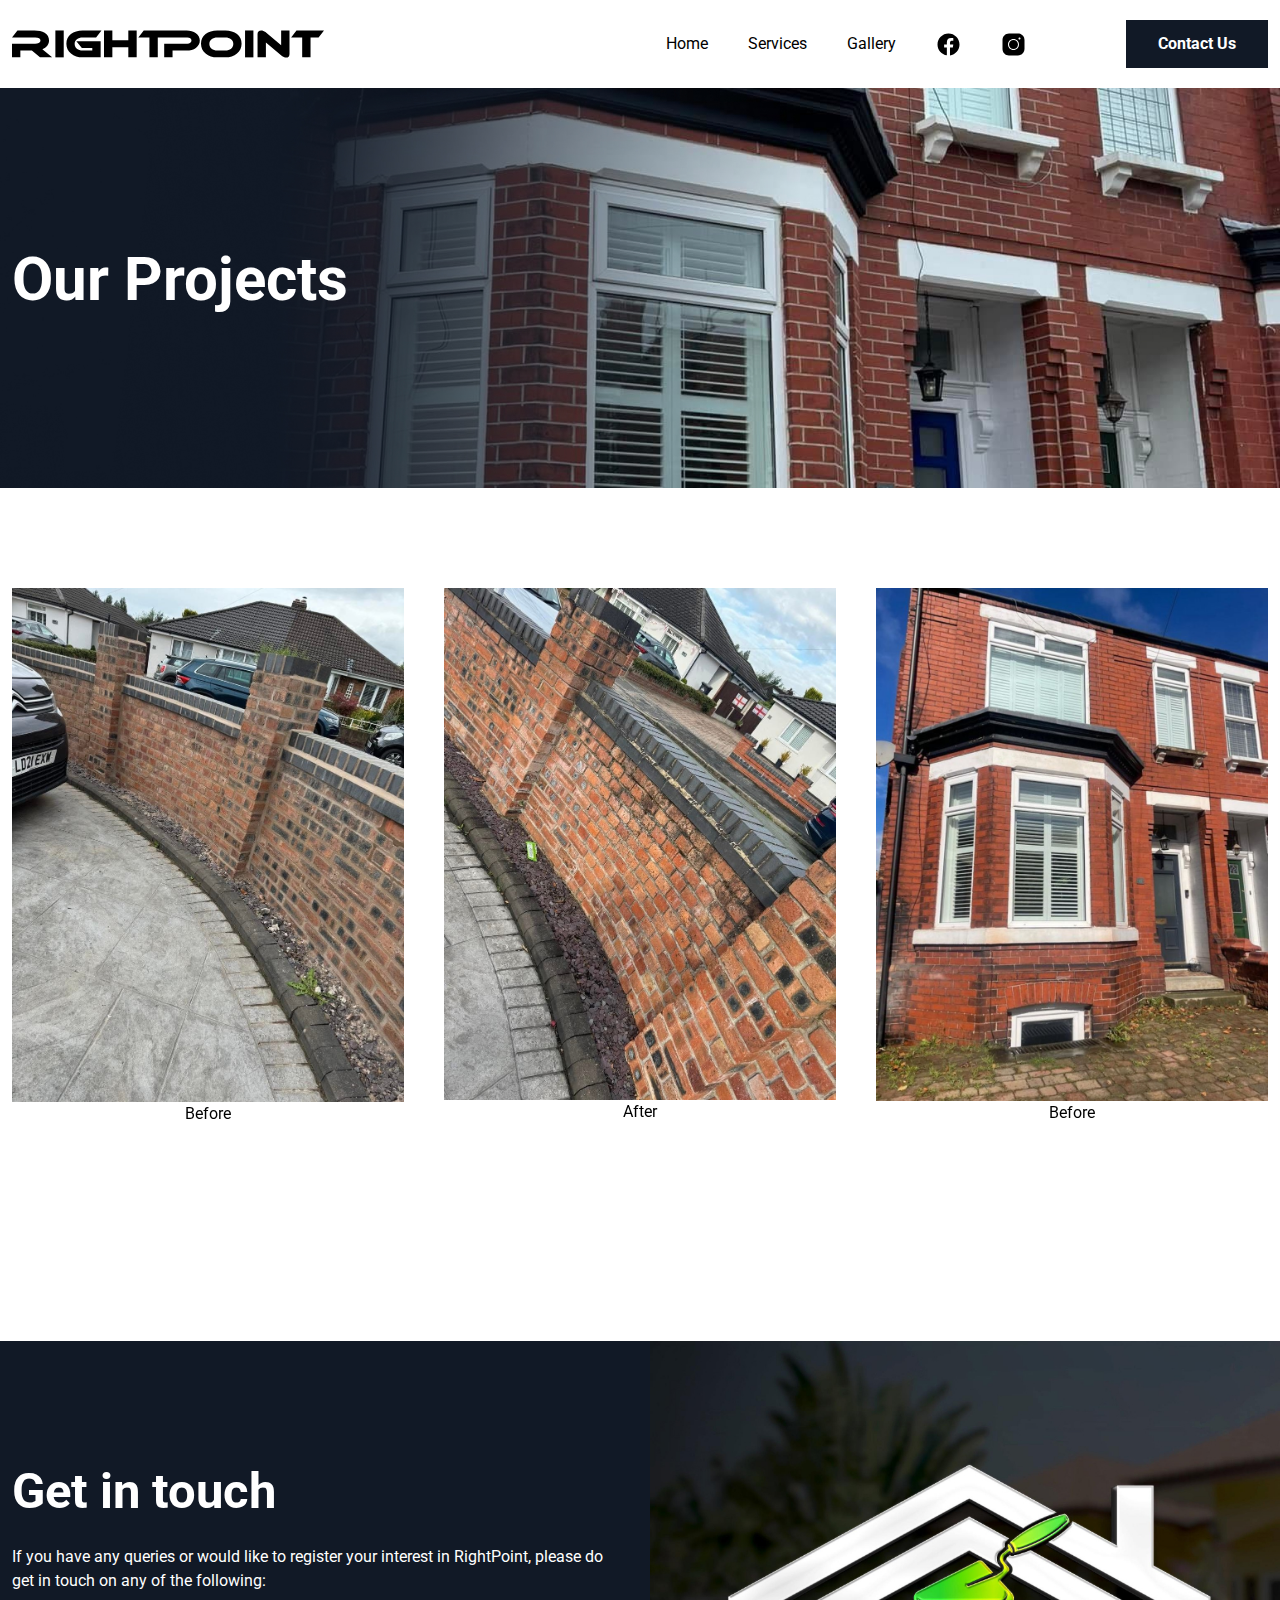
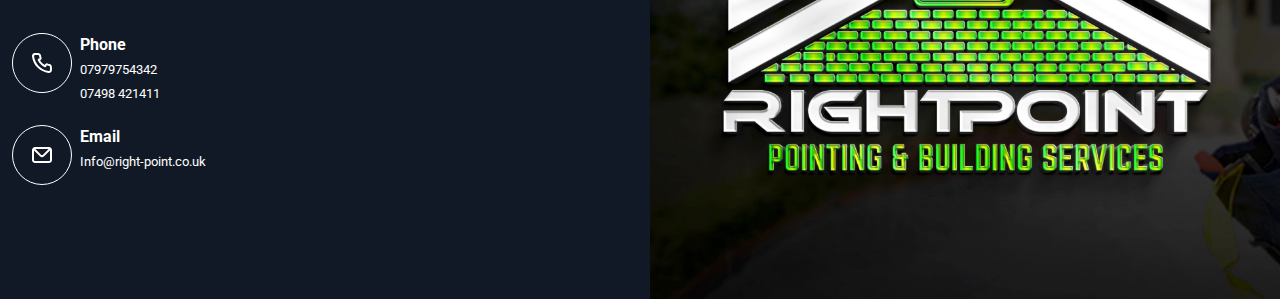
==== commit de6c56de: "Loads of changes." ====
--- a/gallery.html
+++ b/gallery.html
@@ -16,44 +16,57 @@
 <body>
   <header class="sticky top-0 bg-white z-10">
     <div class="flex flex-col gap-y-5 md:flex-row justify-between items-center container py-5">
-      <div>
-        <svg width="312" height="28" viewBox="0 0 312 28" fill="none" xmlns="http://www.w3.org/2000/svg">
-          <path
-            d="M35.2617 15.734C36.4423 14.2051 37.0328 12.4959 37.0328 10.6058C37.0328 7.24973 35.5658 4.66408 32.6324 2.84879C30.0217 1.25852 26.6154 0.462307 22.414 0.462307H5.44528L0 7.39886H23.1971C26.7029 7.39886 28.4552 8.45616 28.4552 10.5697C28.4552 11.6518 27.8708 12.469 26.7029 13.0224C25.7824 13.4504 24.6141 13.6641 23.1971 13.6641H0V27.351H8.35422V20.6011H19.8407L27.9709 27.351H40.0911L30.3575 19.2586C32.4459 18.4376 34.0805 17.2634 35.2617 15.734Z"
-            fill="black" />
-          <path d="M43.3729 27.351H51.7269V0.462307H43.3729V27.351Z" fill="black" />
-          <path
-            d="M64.9104 9.2502C66.4145 8.01578 68.3095 7.39886 70.5974 7.39886H84.098L89.4685 0.462307H70.5974C65.8482 0.462307 61.9576 1.68056 58.9245 4.1171C55.8904 6.55364 54.375 9.73634 54.375 13.6641C54.375 17.5929 55.9093 20.8564 58.9805 23.4539C62.0507 26.0524 65.923 27.351 70.5974 27.351H88.6481V11.2776H64.3699L69.8518 17.9159H80.2941V20.4143H70.5974C68.2852 20.4143 66.3833 19.8221 64.8915 18.6384C63.3998 17.4546 62.6542 15.902 62.6542 13.9812C62.6542 12.0614 63.4057 10.4846 64.9104 9.2502Z"
-            fill="black" />
-          <path
-            d="M116.319 10.3452H100.358V0.462307H92.0035V27.351H100.358V17.2817H116.319V27.351H124.673V0.462307H116.319V10.3452Z"
-            fill="black" />
-          <path
-            d="M183.896 3.14755C181.385 1.35756 178.289 0.462307 174.609 0.462307H159.244H157.716H131.721L126.351 7.39886H137.428V27.351H145.781V7.39886H152.196H153.837H175.393C176.536 7.39886 177.5 7.67556 178.284 8.22898C179.066 8.78293 179.458 9.53822 179.458 10.4938C179.458 11.4504 179.066 12.2181 178.284 12.7968C177.5 13.375 176.536 13.6641 175.393 13.6641H152.196V27.351H160.55V20.6011H174.59C178.29 20.6011 181.393 19.7059 183.901 17.9159C186.508 16.0263 187.812 13.565 187.812 10.5315C187.812 7.49845 186.507 5.03714 183.896 3.14755Z"
-            fill="black" />
-          <path
-            d="M219.067 18.6384C217.577 19.8221 215.679 20.4143 213.37 20.4143H205.29C202.981 20.4143 201.082 19.8221 199.593 18.6384C198.103 17.4546 197.359 15.902 197.359 13.9812C197.359 12.0614 198.103 10.4846 199.593 9.2502C201.082 8.01578 202.981 7.39886 205.29 7.39886H213.37C215.653 7.39886 217.546 8.01578 219.049 9.2502C220.55 10.4846 221.302 12.0614 221.302 13.9812C221.302 15.902 220.557 17.4546 219.067 18.6384ZM225.031 4.1171C221.997 1.68056 218.107 0.462307 213.358 0.462307H205.265C200.516 0.462307 196.619 1.68056 193.574 4.1171C190.528 6.55364 189.005 9.73634 189.005 13.6641C189.005 17.5929 190.54 20.8564 193.61 23.4539C196.681 26.0524 200.566 27.351 205.265 27.351H213.358C218.032 27.351 221.904 26.0524 224.975 23.4539C228.045 20.8564 229.581 17.5929 229.581 13.6641C229.581 9.73634 228.064 6.55364 225.031 4.1171Z"
-            fill="black" />
-          <path d="M233.049 27.351H241.403V0.462307H233.049V27.351Z" fill="black" />
-          <path
-            d="M269.15 15.2678L253.412 2.06979C252.118 0.998491 250.713 0.462309 249.197 0.462309C248.028 0.462309 247.128 0.785856 246.493 1.43348C245.859 2.08057 245.542 2.90261 245.542 3.898V27.351H253.897V12.5825L269.635 25.7473C271.076 26.9413 272.593 27.5377 274.184 27.5377C276.397 27.5377 277.503 26.3195 277.503 23.8829V0.462309H269.15V15.2678Z"
-            fill="black" />
-          <path d="M284.477 0.462307L279.107 7.39886H290.183V27.351H298.537V7.39886H306.592L312 0.462307H284.477Z"
-            fill="black" />
-        </svg>
-
+            <div>
+        <a href="/">
+          <svg width="312" height="28" viewBox="0 0 312 28" fill="none" xmlns="http://www.w3.org/2000/svg">
+            <path
+              d="M35.2617 15.734C36.4423 14.2051 37.0328 12.4959 37.0328 10.6058C37.0328 7.24973 35.5658 4.66408 32.6324 2.84879C30.0217 1.25852 26.6154 0.462307 22.414 0.462307H5.44528L0 7.39886H23.1971C26.7029 7.39886 28.4552 8.45616 28.4552 10.5697C28.4552 11.6518 27.8708 12.469 26.7029 13.0224C25.7824 13.4504 24.6141 13.6641 23.1971 13.6641H0V27.351H8.35422V20.6011H19.8407L27.9709 27.351H40.0911L30.3575 19.2586C32.4459 18.4376 34.0805 17.2634 35.2617 15.734Z"
+              fill="black" />
+            <path d="M43.3729 27.351H51.7269V0.462307H43.3729V27.351Z" fill="black" />
+            <path
+              d="M64.9104 9.2502C66.4145 8.01578 68.3095 7.39886 70.5974 7.39886H84.098L89.4685 0.462307H70.5974C65.8482 0.462307 61.9576 1.68056 58.9245 4.1171C55.8904 6.55364 54.375 9.73634 54.375 13.6641C54.375 17.5929 55.9093 20.8564 58.9805 23.4539C62.0507 26.0524 65.923 27.351 70.5974 27.351H88.6481V11.2776H64.3699L69.8518 17.9159H80.2941V20.4143H70.5974C68.2852 20.4143 66.3833 19.8221 64.8915 18.6384C63.3998 17.4546 62.6542 15.902 62.6542 13.9812C62.6542 12.0614 63.4057 10.4846 64.9104 9.2502Z"
+              fill="black" />
+            <path
+              d="M116.319 10.3452H100.358V0.462307H92.0035V27.351H100.358V17.2817H116.319V27.351H124.673V0.462307H116.319V10.3452Z"
+              fill="black" />
+            <path
+              d="M183.896 3.14755C181.385 1.35756 178.289 0.462307 174.609 0.462307H159.244H157.716H131.721L126.351 7.39886H137.428V27.351H145.781V7.39886H152.196H153.837H175.393C176.536 7.39886 177.5 7.67556 178.284 8.22898C179.066 8.78293 179.458 9.53822 179.458 10.4938C179.458 11.4504 179.066 12.2181 178.284 12.7968C177.5 13.375 176.536 13.6641 175.393 13.6641H152.196V27.351H160.55V20.6011H174.59C178.29 20.6011 181.393 19.7059 183.901 17.9159C186.508 16.0263 187.812 13.565 187.812 10.5315C187.812 7.49845 186.507 5.03714 183.896 3.14755Z"
+              fill="black" />
+            <path
+              d="M219.067 18.6384C217.577 19.8221 215.679 20.4143 213.37 20.4143H205.29C202.981 20.4143 201.082 19.8221 199.593 18.6384C198.103 17.4546 197.359 15.902 197.359 13.9812C197.359 12.0614 198.103 10.4846 199.593 9.2502C201.082 8.01578 202.981 7.39886 205.29 7.39886H213.37C215.653 7.39886 217.546 8.01578 219.049 9.2502C220.55 10.4846 221.302 12.0614 221.302 13.9812C221.302 15.902 220.557 17.4546 219.067 18.6384ZM225.031 4.1171C221.997 1.68056 218.107 0.462307 213.358 0.462307H205.265C200.516 0.462307 196.619 1.68056 193.574 4.1171C190.528 6.55364 189.005 9.73634 189.005 13.6641C189.005 17.5929 190.54 20.8564 193.61 23.4539C196.681 26.0524 200.566 27.351 205.265 27.351H213.358C218.032 27.351 221.904 26.0524 224.975 23.4539C228.045 20.8564 229.581 17.5929 229.581 13.6641C229.581 9.73634 228.064 6.55364 225.031 4.1171Z"
+              fill="black" />
+            <path d="M233.049 27.351H241.403V0.462307H233.049V27.351Z" fill="black" />
+            <path
+              d="M269.15 15.2678L253.412 2.06979C252.118 0.998491 250.713 0.462309 249.197 0.462309C248.028 0.462309 247.128 0.785856 246.493 1.43348C245.859 2.08057 245.542 2.90261 245.542 3.898V27.351H253.897V12.5825L269.635 25.7473C271.076 26.9413 272.593 27.5377 274.184 27.5377C276.397 27.5377 277.503 26.3195 277.503 23.8829V0.462309H269.15V15.2678Z"
+              fill="black" />
+            <path d="M284.477 0.462307L279.107 7.39886H290.183V27.351H298.537V7.39886H306.592L312 0.462307H284.477Z"
+              fill="black" />
+          </svg>
+        </a>
       </div>
       <div class="flex justify-between items-center gap-x-5 md:gap-x-[100px]">
         <div class="flex gap-5 md:gap-10">
-          <a href="/">Home</a>
+          <a href="/" class="hidden md:block">Home</a>
           <div class="inline relative group">
             <button class="">Services</button>
-            <ul class="bg-rp-blue text-white absolute hidden group-hover:block p-3 [&>li]:mb-2 [&>li:last-child]:mb-0">
+            <ul class="bg-rp-blue text-white absolute hidden group-hover:block p-3 [&>li]:mb-2 [&>li:last-child]:mb-0 min-w-[200px]">
               <li>Pointing</li>
               <li>Brickwork</li>
             </ul>
           </div>
           <a href="/gallery.html">Gallery</a>
+          <a class="w-[25px]" href="https://www.facebook.com/profile.php?id=61554290225969" target="_blank"><svg
+              xmlns="http://www.w3.org/2000/svg" x="0px" y="0px" width="100%" height="100%" viewBox="0 0 50 50">
+              <path
+                d="M25,3C12.85,3,3,12.85,3,25c0,11.03,8.125,20.137,18.712,21.728V30.831h-5.443v-5.783h5.443v-3.848 c0-6.371,3.104-9.168,8.399-9.168c2.536,0,3.877,0.188,4.512,0.274v5.048h-3.612c-2.248,0-3.033,2.131-3.033,4.533v3.161h6.588 l-0.894,5.783h-5.694v15.944C38.716,45.318,47,36.137,47,25C47,12.85,37.15,3,25,3z">
+              </path>
+            </svg></a>
+          <a class="w-[25px]" href="https://www.instagram.com/rightpointnw" target="_blank"><svg xmlns="http://www.w3.org/2000/svg"
+              x="0px" y="0px" width="100%" height="100%" viewBox="0 0 50 50">
+              <path
+                d="M 16 3 C 8.83 3 3 8.83 3 16 L 3 34 C 3 41.17 8.83 47 16 47 L 34 47 C 41.17 47 47 41.17 47 34 L 47 16 C 47 8.83 41.17 3 34 3 L 16 3 z M 37 11 C 38.1 11 39 11.9 39 13 C 39 14.1 38.1 15 37 15 C 35.9 15 35 14.1 35 13 C 35 11.9 35.9 11 37 11 z M 25 14 C 31.07 14 36 18.93 36 25 C 36 31.07 31.07 36 25 36 C 18.93 36 14 31.07 14 25 C 14 18.93 18.93 14 25 14 z M 25 16 C 20.04 16 16 20.04 16 25 C 16 29.96 20.04 34 25 34 C 29.96 34 34 29.96 34 25 C 34 20.04 29.96 16 25 16 z">
+              </path>
+            </svg></a>
         </div>
         <div class="grow">
           <a href="#contact-us" class="button">Contact Us</a>
@@ -74,20 +87,52 @@
         <div class="swiper w-full">
           <div class="swiper-wrapper">
             <div class="swiper-slide text-center">
-              <img src="./img/gallery/house-1.jpg" alt="">
-              <p class="mt-2">Project 1 - Before</p>
-            </div>
-            <div class="swiper-slide text-center">
-              <img src="./img/gallery/house-2.jpg" alt="">
-              <p class="mt-2">Project 1 - After</p>
-            </div>
-            <div class="swiper-slide text-center">
-              <img src="./img/gallery/house-3.jpg" alt="">
-              <p class="mt-2">Project 2 - Before</p>
-            </div>
-            <div class="swiper-slide text-center">
-              <img src="./img/gallery/house-4.jpg" alt="">
-              <p class="mt-2">Project 2 - After</p>
+              <img src="./img/gallery/before-after/before-1.jpg">
+              <p>Before</p>
+            </div>
+            <div class="swiper-slide text-center">
+              <img src="./img/gallery/before-after/after-1.jpg">
+              <p>After</p>
+            </div>
+            <div class="swiper-slide text-center">
+              <img src="./img/gallery/before-after/before-2.jpg">
+              <p>Before</p>
+            </div>
+            <div class="swiper-slide text-center">
+              <img src="./img/gallery/before-after/after-2.jpg">
+              <p>After</p>
+            </div>
+            <div class="swiper-slide text-center">
+              <img src="./img/gallery/before-after/before-3.jpg">
+              <p>Before</p>
+            </div>
+            <div class="swiper-slide text-center">
+              <img src="./img/gallery/before-after/after-3.jpg">
+              <p>After</p>
+            </div>
+            <div class="swiper-slide text-center">
+              <img src="./img/gallery/before-after/before-4.jpg">
+              <p>Before</p>
+            </div>
+            <div class="swiper-slide text-center">
+              <img src="./img/gallery/before-after/after-4.jpg">
+              <p>After</p>
+            </div>
+            <div class="swiper-slide text-center">
+              <img src="./img/gallery/before-after/before-5.jpg">
+              <p>Before</p>
+            </div>
+            <div class="swiper-slide text-center">
+              <img src="./img/gallery/before-after/after-5.jpg">
+              <p>After</p>
+            </div>
+            <div class="swiper-slide text-center">
+              <img src="./img/gallery/before-after/before-6.jpg">
+              <p>Before</p>
+            </div>
+            <div class="swiper-slide text-center">
+              <img src="./img/gallery/before-after/after-6.jpg">
+              <p>After</p>
             </div>
           </div>
         </div>
@@ -99,9 +144,7 @@
         <div class="col-span-12 md:col-span-6 p-10 md:py-0 md:px-3">
           <div class="mb-10">
             <h2>Get in touch</h2>
-            <p>Amet minim mollit non deserunt ullamco est sit aliqua dolor do amet sint. Velit officia consequat duis
-              enim velit mollit. Amet minim mollit non deserunt ullamco est sit aliqua dolor do amet sint. Velit officia
-              consequat duis enim velit mollit.</p>
+            <p>If you have any queries or would like to register your interest in RightPoint, please do get in touch on any of the following:</p>
           </div>
 
           <div class="flex gap-2 mb-5">
@@ -124,7 +167,8 @@
 
             </div>
             <div>
-              <p class="font-bold">Phone</br><small class="font-normal">+1 (888) 456 789</small></p>
+              <p class="font-bold">Phone</br><small class="font-normal">07979754342<br/>07498 421411
+</small></p>
             </div>
           </div>
           <div class="flex gap-2">
@@ -137,7 +181,7 @@
               </svg>
             </div>
             <div>
-              <p class="font-bold">Email</br><small class="font-normal">Email@stitch.com</small></p>
+              <p class="font-bold">Email</br><small class="font-normal">Info@right-point.co.uk </small></p>
             </div>
           </div>
         </div>
--- a/output.css
+++ b/output.css
@@ -682,6 +682,10 @@
   margin-bottom: 2.5rem;
 }
 
+.mb-3 {
+  margin-bottom: 0.75rem;
+}
+
 .mb-5 {
   margin-bottom: 1.25rem;
 }
@@ -690,6 +694,10 @@
   margin-top: 0.5rem;
 }
 
+.mt-3 {
+  margin-top: 0.75rem;
+}
+
 .mt-8 {
   margin-top: 2rem;
 }
@@ -726,6 +734,10 @@
   height: 100%;
 }
 
+.h-auto {
+  height: auto;
+}
+
 .w-\[70\%\] {
   width: 70%;
 }
@@ -734,6 +746,14 @@
   width: 100%;
 }
 
+.w-\[25px\] {
+  width: 25px;
+}
+
+.min-w-\[200px\] {
+  min-width: 200px;
+}
+
 .max-w-\[780px\] {
   max-width: 780px;
 }
@@ -748,6 +768,10 @@
 
 .grow {
   flex-grow: 1;
+}
+
+.list-disc {
+  list-style-type: disc;
 }
 
 .grid-cols-12 {
@@ -853,6 +877,10 @@
   padding-bottom: 1.5rem;
 }
 
+.pl-5 {
+  padding-left: 1.25rem;
+}
+
 .text-center {
   text-align: center;
 }
@@ -911,6 +939,10 @@
     height: 860px;
   }
 
+  .md\:h-full {
+    height: 100%;
+  }
+
   .md\:w-auto {
     width: auto;
   }
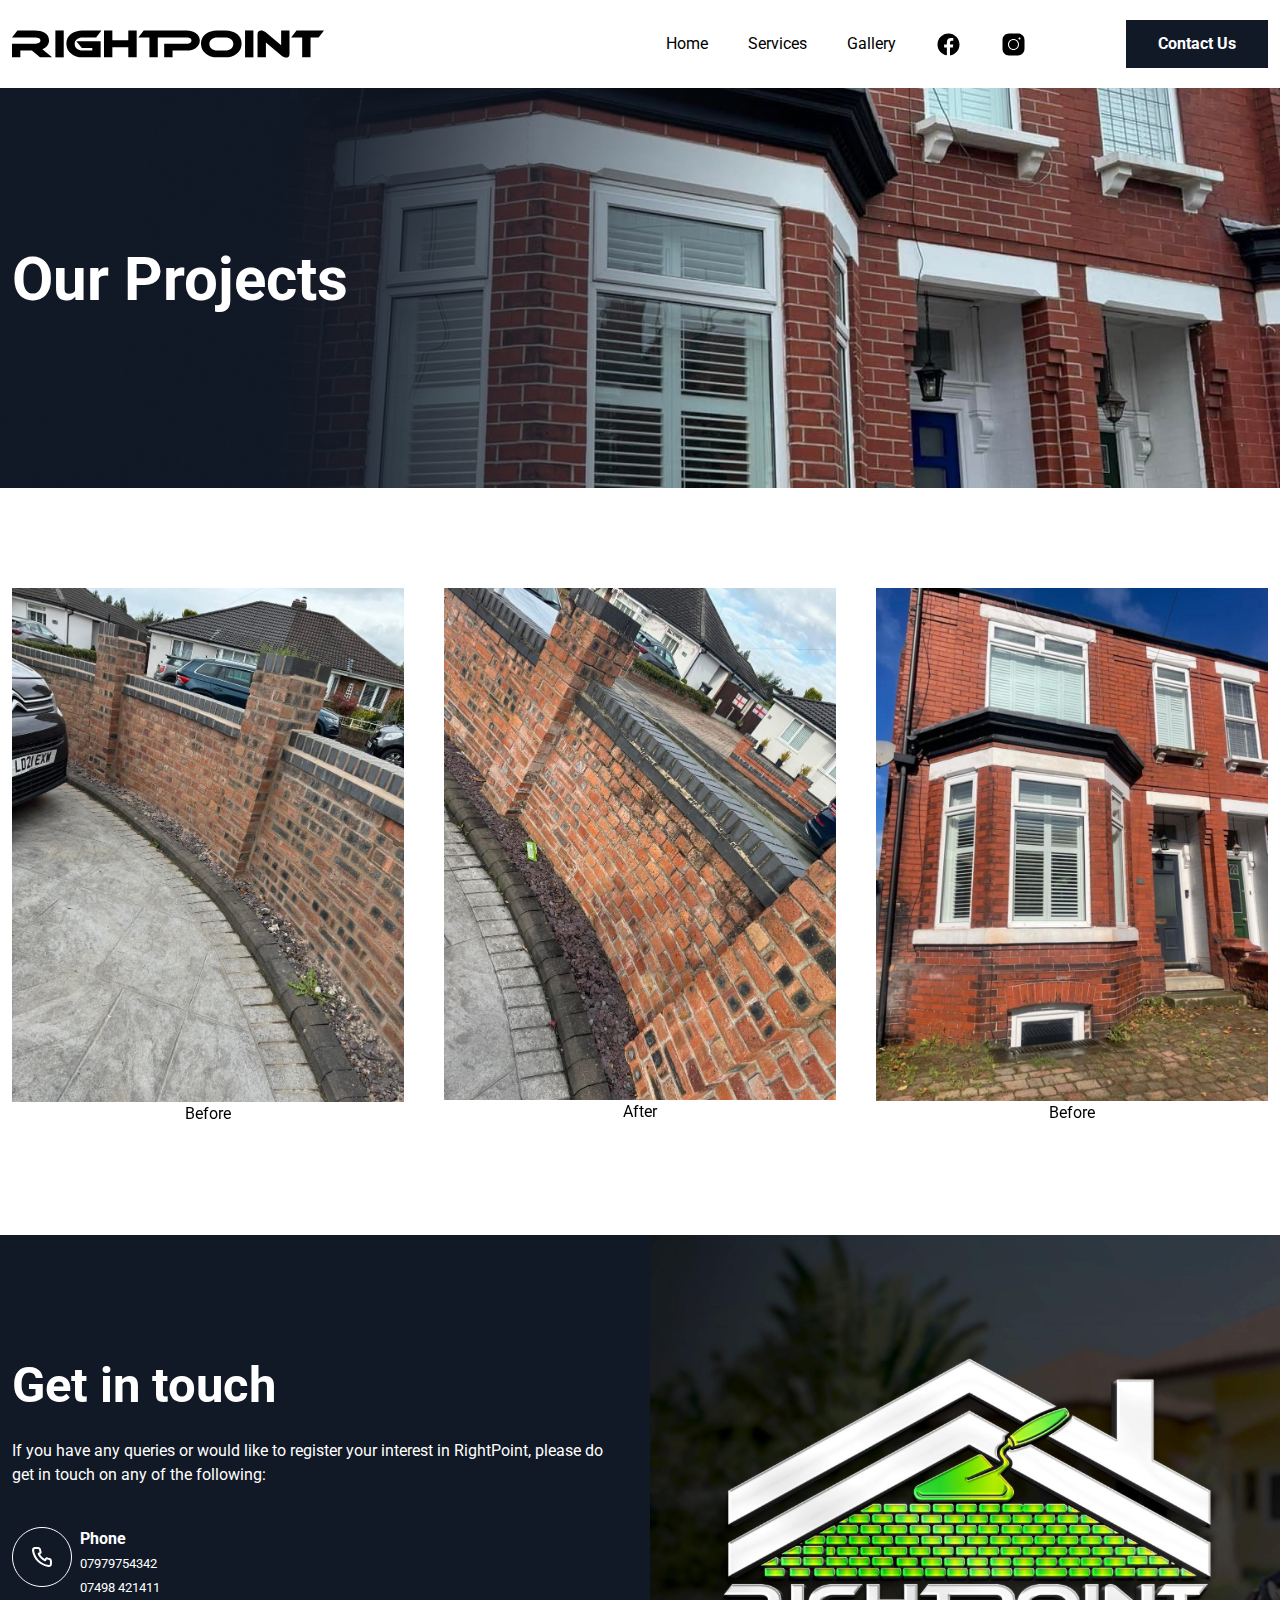
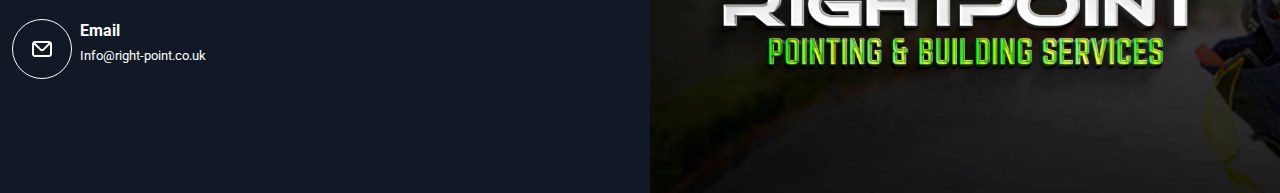
==== commit 0ab32b85: "Minor adjustments" ====
--- a/gallery.html
+++ b/gallery.html
@@ -87,51 +87,51 @@
         <div class="swiper w-full">
           <div class="swiper-wrapper">
             <div class="swiper-slide text-center">
-              <img src="./img/gallery/before-after/before-1.jpg">
-              <p>Before</p>
-            </div>
-            <div class="swiper-slide text-center">
-              <img src="./img/gallery/before-after/after-1.jpg">
-              <p>After</p>
-            </div>
-            <div class="swiper-slide text-center">
-              <img src="./img/gallery/before-after/before-2.jpg">
-              <p>Before</p>
-            </div>
-            <div class="swiper-slide text-center">
-              <img src="./img/gallery/before-after/after-2.jpg">
-              <p>After</p>
-            </div>
-            <div class="swiper-slide text-center">
-              <img src="./img/gallery/before-after/before-3.jpg">
-              <p>Before</p>
-            </div>
-            <div class="swiper-slide text-center">
-              <img src="./img/gallery/before-after/after-3.jpg">
-              <p>After</p>
-            </div>
-            <div class="swiper-slide text-center">
-              <img src="./img/gallery/before-after/before-4.jpg">
-              <p>Before</p>
-            </div>
-            <div class="swiper-slide text-center">
-              <img src="./img/gallery/before-after/after-4.jpg">
-              <p>After</p>
-            </div>
-            <div class="swiper-slide text-center">
-              <img src="./img/gallery/before-after/before-5.jpg">
-              <p>Before</p>
-            </div>
-            <div class="swiper-slide text-center">
-              <img src="./img/gallery/before-after/after-5.jpg">
-              <p>After</p>
-            </div>
-            <div class="swiper-slide text-center">
-              <img src="./img/gallery/before-after/before-6.jpg">
-              <p>Before</p>
-            </div>
-            <div class="swiper-slide text-center">
-              <img src="./img/gallery/before-after/after-6.jpg">
+              <img loading="eager" src="./img/gallery/before-after/before-1.jpg">
+              <p>Before</p>
+            </div>
+            <div class="swiper-slide text-center">
+              <img loading="eager" src="./img/gallery/before-after/after-1.jpg">
+              <p>After</p>
+            </div>
+            <div class="swiper-slide text-center">
+              <img loading="eager" src="./img/gallery/before-after/before-2.jpg">
+              <p>Before</p>
+            </div>
+            <div class="swiper-slide text-center">
+              <img loading="lazy" src="./img/gallery/before-after/after-2.jpg">
+              <p>After</p>
+            </div>
+            <div class="swiper-slide text-center">
+              <img loading="lazy" src="./img/gallery/before-after/before-3.jpg">
+              <p>Before</p>
+            </div>
+            <div class="swiper-slide text-center">
+              <img loading="lazy" src="./img/gallery/before-after/after-3.jpg">
+              <p>After</p>
+            </div>
+            <div class="swiper-slide text-center">
+              <img loading="lazy" src="./img/gallery/before-after/before-4.jpg">
+              <p>Before</p>
+            </div>
+            <div class="swiper-slide text-center">
+              <img loading="lazy" src="./img/gallery/before-after/after-4.jpg">
+              <p>After</p>
+            </div>
+            <div class="swiper-slide text-center">
+              <img loading="lazy" src="./img/gallery/before-after/before-5.jpg">
+              <p>Before</p>
+            </div>
+            <div class="swiper-slide text-center">
+              <img loading="lazy" src="./img/gallery/before-after/after-5.jpg">
+              <p>After</p>
+            </div>
+            <div class="swiper-slide text-center">
+              <img loading="lazy" src="./img/gallery/before-after/before-6.jpg">
+              <p>Before</p>
+            </div>
+            <div class="swiper-slide text-center">
+              <img loading="lazy" src="./img/gallery/before-after/after-6.jpg">
               <p>After</p>
             </div>
           </div>
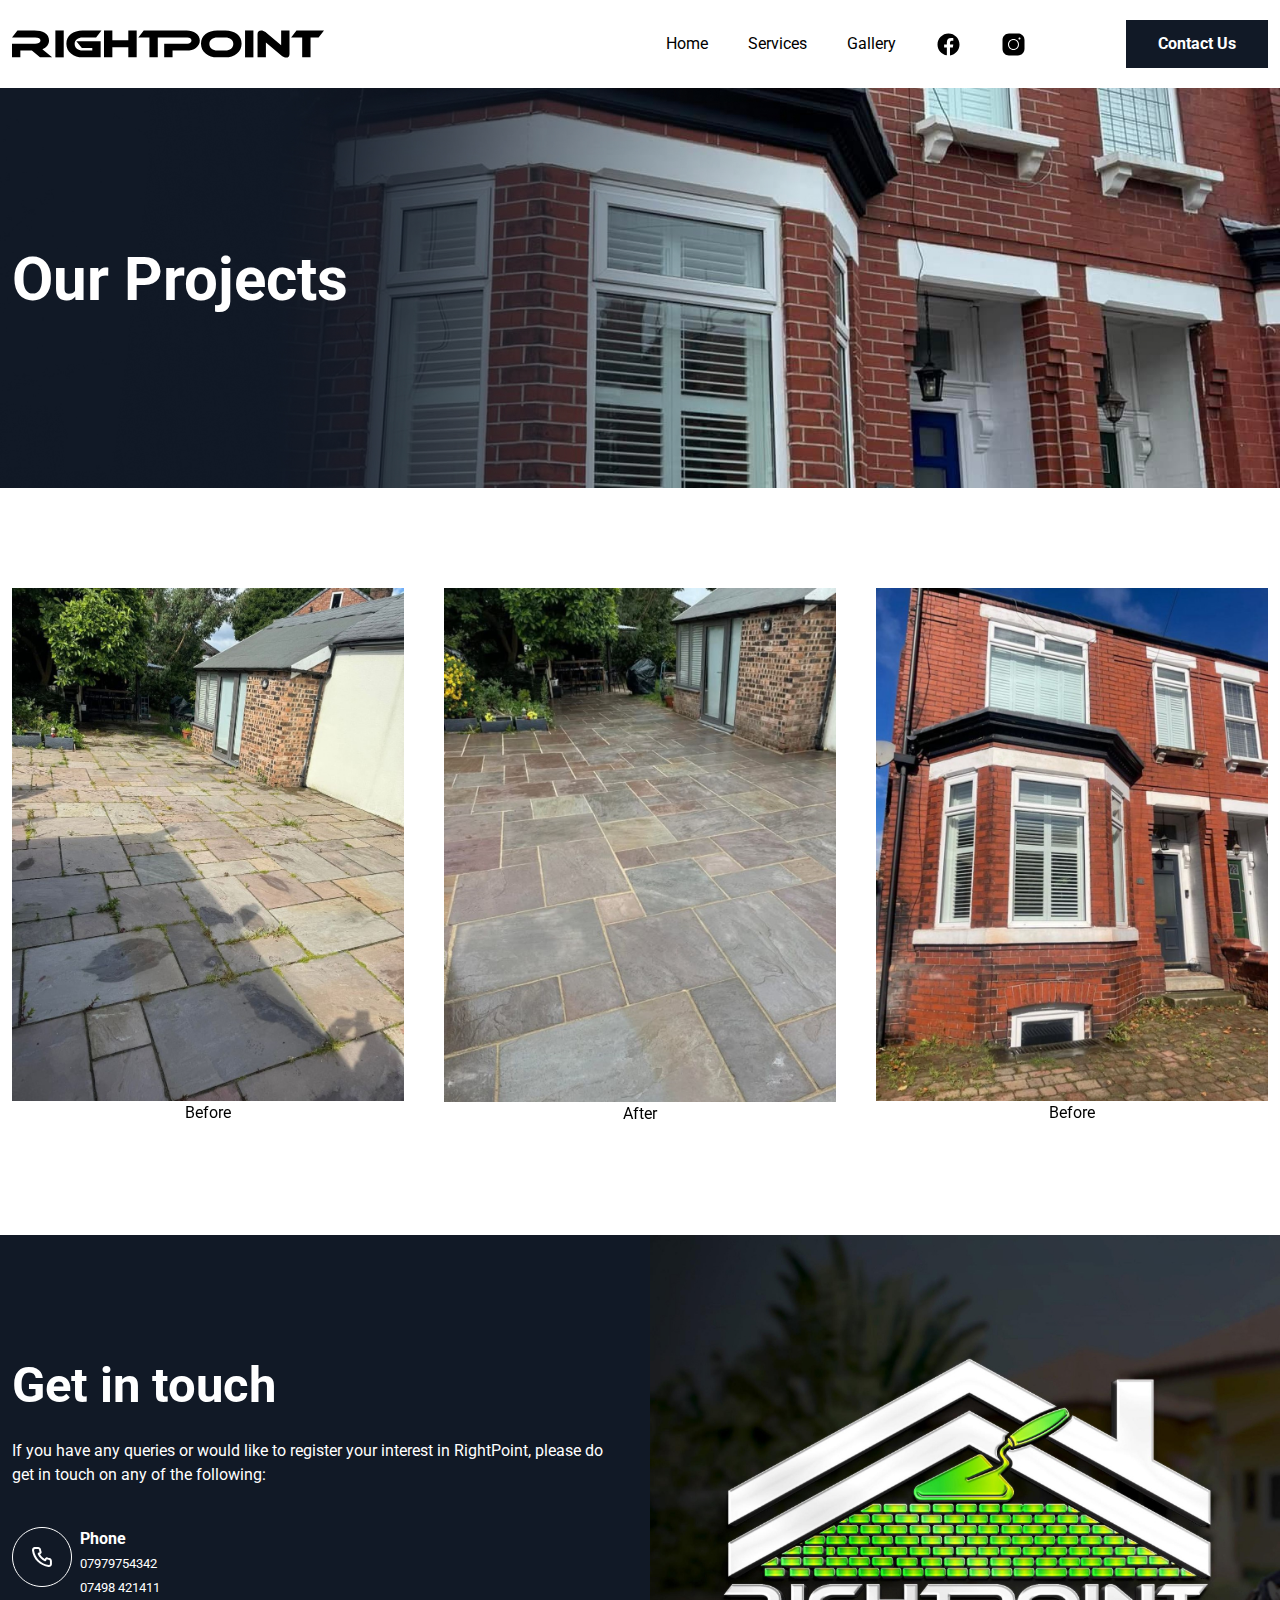
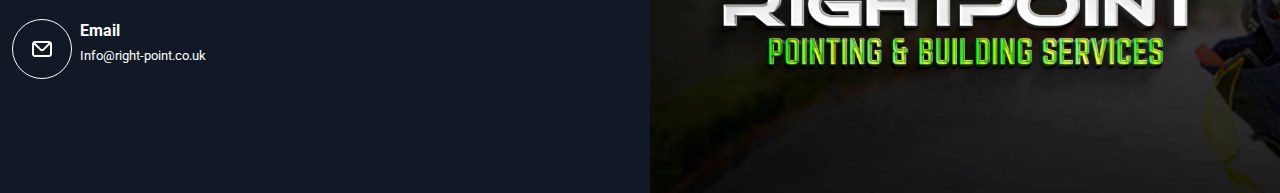
==== commit b26142f4: "Fixed" ====
--- a/gallery.html
+++ b/gallery.html
@@ -49,9 +49,15 @@
           <a href="/" class="hidden md:block">Home</a>
           <div class="inline relative group">
             <button class="">Services</button>
-            <ul class="bg-rp-blue text-white absolute hidden group-hover:block p-3 [&>li]:mb-2 [&>li:last-child]:mb-0 min-w-[200px]">
-              <li>Pointing</li>
-              <li>Brickwork</li>
+            <ul
+              class="bg-rp-blue text-white absolute hidden group-hover:block p-3 [&>li]:mb-2 [&>li:last-child]:mb-0 min-w-[200px]">
+              <li><a href="/services/re-pointing.html">Re-pointing</a></li>
+              <li><a href="/services/lime-repointing.html">Lime Repointing</a></li>
+              <li><a href="/services/raking-out.html">Raking out</a></li>
+              <li><a href="/services/water-sealing.html">Water sealing</a></li>
+              <li><a href="/services/brick-repairs.html">Brick repairs</a></li>
+              <li><a href="/services/chemical-cleaning.html">Chemical cleaning</a></li>
+              <li><a href="/services/roofing-repairs.html">Roofing repairs</a></li>
             </ul>
           </div>
           <a href="/gallery.html">Gallery</a>
